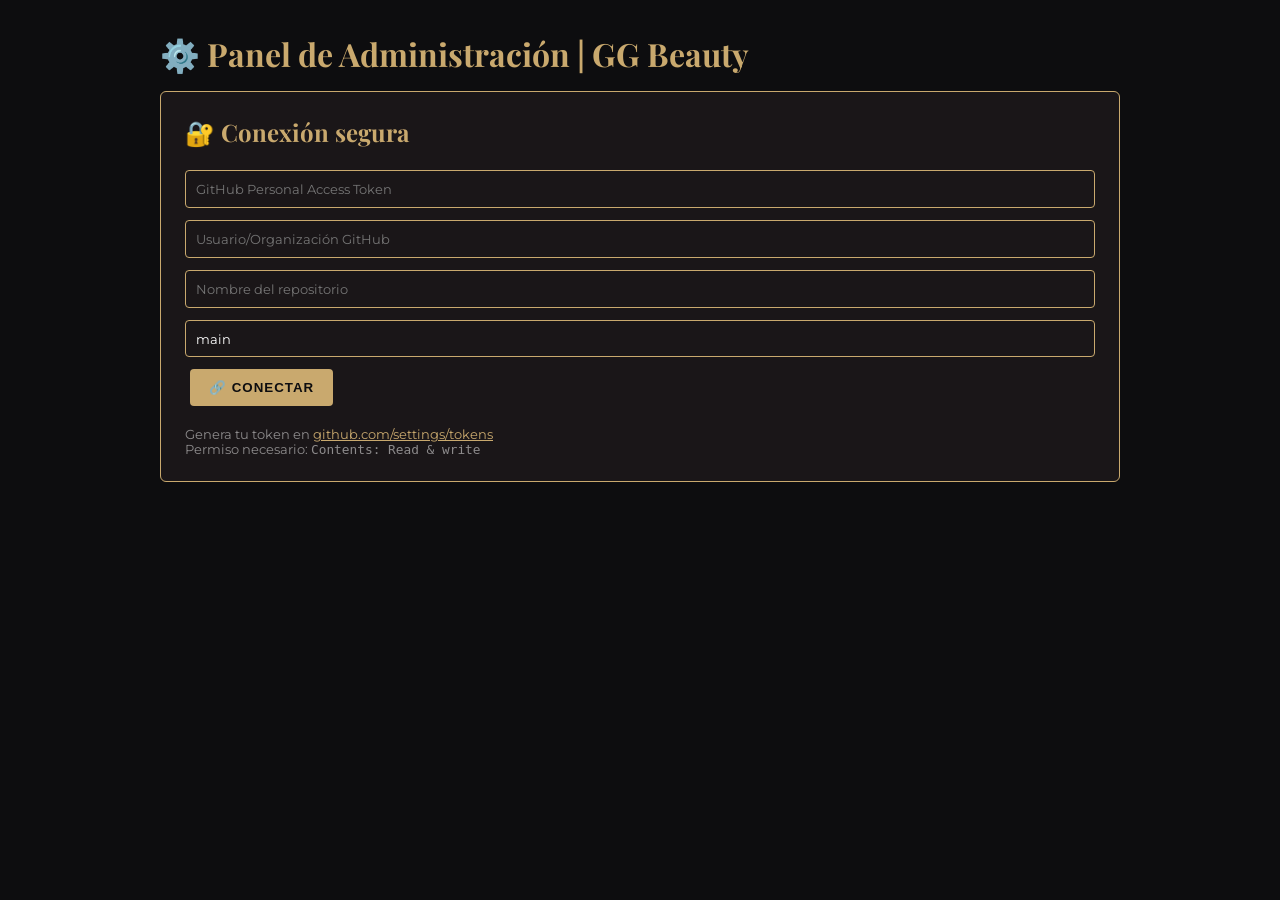
==== admin.html @ b25ae164 "Add files via upload" ====
<!DOCTYPE html>
<html lang="es">
<head>
  <meta charset="UTF-8">
  <meta name="viewport" content="width=device-width, initial-scale=1.0">
  <title>Admin | GG Beauty</title>
  <link href="https://fonts.googleapis.com/css2?family=Playfair+Display:wght@400;700&family=Montserrat:wght@400;500;600&display=swap" rel="stylesheet">
  <style>
    :root{--g:#c9a96e;--gl:#e8d5a3;--bg:#0d0d0f;--card:#1a1618;--txt:#fff;--mut:rgba(255,255,255,0.5)}
    *{box-sizing:border-box;margin:0;padding:0}body{font-family:'Montserrat',sans-serif;background:var(--bg);color:var(--txt);min-height:100vh;padding:2rem}
    .container{max-width:960px;margin:0 auto}h1,h2{font-family:'Playfair Display',serif;color:var(--g);margin-bottom:1rem}
    .card{background:var(--card);border:1px solid var(--g);padding:1.5rem;border-radius:6px;margin-bottom:1.5rem}
    input,textarea{background:transparent;border:1px solid var(--g);color:var(--txt);padding:.6rem;width:100%;margin:.4rem 0;font-family:inherit;border-radius:4px}
    textarea{min-height:60px;resize:vertical}button{background:var(--g);color:var(--bg);border:none;padding:.7rem 1.2rem;cursor:pointer;font-weight:600;text-transform:uppercase;letter-spacing:1px;margin:.3rem;border-radius:4px;transition:.2s}
    button:hover{background:var(--gl)}button.danger{background:#ef5350;color:#fff}button.ghost{background:transparent;border:1px solid var(--g);color:var(--g)}
    .row{display:grid;grid-template-columns:2fr .8fr .8fr 2fr .5fr;gap:.5rem;align-items:center;margin-bottom:.5rem;padding-bottom:.5rem;border-bottom:1px solid rgba(255,255,255,0.08)}
    .row.header{font-weight:600;color:var(--mut);font-size:.8rem;text-transform:uppercase}.hidden{display:none!important}
    @media(max-width:768px){.row{grid-template-columns:1fr;gap:.8rem}.row.header{display:none}}
  </style>
</head>
<body>
  <div class="container">
    <h1>⚙️ Panel de Administración | GG Beauty</h1>
    <div id="login-form" class="card">
      <h2>🔐 Conexión segura</h2>
      <input type="password" id="token" placeholder="GitHub Personal Access Token">
      <input type="text" id="owner" placeholder="Usuario/Organización GitHub">
      <input type="text" id="repo" placeholder="Nombre del repositorio">
      <input type="text" id="branch" value="main" placeholder="Rama (main)">
      <button onclick="connect()">🔗 Conectar</button>
      <p style="color:var(--mut);font-size:.8rem;margin-top:1rem">
        Genera tu token en <a href="https://github.com/settings/tokens" target="_blank" style="color:var(--g)">github.com/settings/tokens</a><br>
        Permiso necesario: <code>Contents: Read & write</code>
      </p>
    </div>
    <div id="dashboard" class="hidden">
      <div id="status"></div>
      <div style="display:flex;justify-content:space-between;align-items:center;margin-bottom:1rem">
        <h2>📋 Servicios</h2>
        <button onclick="addCategory()">+ Nueva Categoría</button>
      </div>
      <div id="categories"></div>
      <button onclick="publish()" style="width:100%;margin-top:1.5rem;padding:1rem;font-size:1rem">🚀 Guardar y Publicar</button>
    </div>
  </div>
  <script>
    let cfg={},file={};const $=id=>document.getElementById(id);
    async function connect(){cfg={token:$('token').value.trim(),owner:$('owner').value.trim(),repo:$('repo').value.trim(),branch:$('branch').value.trim()||'main'};if(!cfg.token||!cfg.owner||!cfg.repo)return alert('Completa todos los campos');localStorage.setItem('adm_cfg',JSON.stringify(cfg));await loadData()}
    async function loadData(){$('login-form').classList.add('hidden');$('dashboard').classList.remove('hidden');try{const res=await fetch(`https://api.github.com/repos/${cfg.owner}/${cfg.repo}/contents/data/servicios.json?ref=${cfg.branch}`);if(!res.ok)throw new Error('Archivo no encontrado o sin permisos');const json=await res.json();file.sha=json.sha;file.data=JSON.parse(atob(json.content));render();msg('✅ Datos cargados','success')}catch(e){msg('❌ '+e.message,'error')}}
    function render(){const c=$('categories');c.innerHTML='';file.data.categorias.forEach((cat,ci)=>{const d=document.createElement('div');d.className='card';d.innerHTML=`<div style="display:flex;justify-content:space-between;align-items:center;margin-bottom:1rem"><input type="text" value="${cat.titulo}" onchange="file.data.categorias[${ci}].titulo=this.value" style="width:70%;font-weight:600;font-size:1.1rem"><div><button class="ghost" onclick="addService(${ci})">+ Servicio</button><button class="danger" onclick="delCat(${ci})">🗑️</button></div></div><div class="row header"><span>Nombre</span><span>Precio</span><span>Duración</span><span>Descripción</span><span></span></div>${cat.servicios.map((s,si)=>`<div class="row"><input value="${s.nombre}" onchange="file.data.categorias[${ci}].servicios[${si}].nombre=this.value"><input value="${s.precio}" onchange="file.data.categorias[${ci}].servicios[${si}].precio=this.value"><input value="${s.duracion}" onchange="file.data.categorias[${ci}].servicios[${si}].duracion=this.value"><textarea onchange="file.data.categorias[${ci}].servicios[${si}].descripcion=this.value">${s.descripcion}</textarea><button class="danger" onclick="delServ(${ci},${si})">✕</button></div>`).join('')}`;c.appendChild(d)})}
    window.addCategory=()=>{file.data.categorias.push({titulo:'Nueva Categoría',servicios:[]});render()};window.addService=ci=>{file.data.categorias[ci].servicios.push({nombre:'Nuevo',precio:'0',duracion:'0 min',descripcion:''});render()};window.delCat=ci=>{if(confirm('¿Eliminar categoría?')){file.data.categorias.splice(ci,1);render()}};window.delServ=(ci,si)=>{file.data.categorias[ci].servicios.splice(si,1);render()};
    async function publish(){const btn=document.querySelector('button[onclick="publish()"]');btn.textContent='⏳ Publicando...';btn.disabled=true;try{const content=btoa(JSON.stringify(file.data,null,2));const res=await fetch(`https://api.github.com/repos/${cfg.owner}/${cfg.repo}/contents/data/servicios.json`,{method:'PUT',headers:{'Authorization':`token ${cfg.token}`,'Content-Type':'application/json'},body:JSON.stringify({message:'🤖 Actualización desde Panel Admin',content,sha:file.sha,branch:cfg.branch})});if(!res.ok)throw new Error('Error al guardar');const updated=await res.json();file.sha=updated.content.sha;msg('✅ ¡Publicado! Vercel está desplegando (~30s)','success')}catch(e){msg('❌ '+e.message,'error')}btn.textContent='🚀 Guardar y Publicar';btn.disabled=false}
    function msg(t,c){$('status').className=`status ${c}`;$('status').textContent=t;document.querySelectorAll('.status').forEach(s=>{s.style.padding='.8rem';s.style.borderRadius='4px';s.style.marginBottom='1rem';s.style.fontSize='.9rem'});if(c==='success'){document.getElementById('status').style.background='rgba(76,175,80,0.15)';document.getElementById('status').style.color='#81c784';document.getElementById('status').style.border='1px solid #4caf50'}else{document.getElementById('status').style.background='rgba(244,67,54,0.15)';document.getElementById('status').style.color='#ef9a9a';document.getElementById('status').style.border='1px solid #f44336'}}
    const saved=localStorage.getItem('adm_cfg');if(saved){cfg=JSON.parse(saved);$('token').value=cfg.token;$('owner').value=cfg.owner;$('repo').value=cfg.repo;$('branch').value=cfg.branch;connect()}
  </script>
</body>
</html>
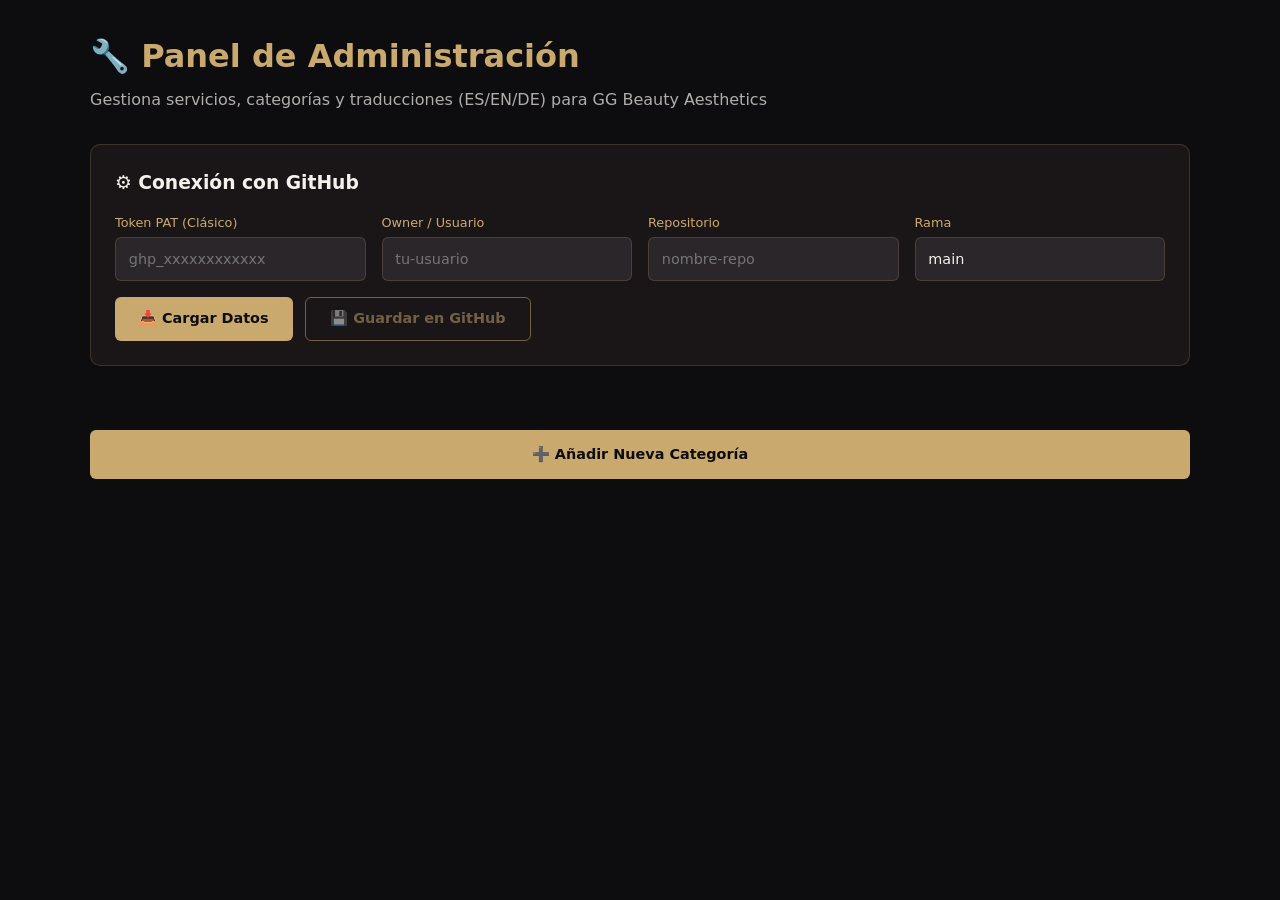
==== commit 24ac2aee: "Update admin.html" ====
--- a/admin.html
+++ b/admin.html
@@ -1,57 +1,297 @@
 <!DOCTYPE html>
 <html lang="es">
 <head>
-  <meta charset="UTF-8">
-  <meta name="viewport" content="width=device-width, initial-scale=1.0">
-  <title>Admin | GG Beauty</title>
-  <link href="https://fonts.googleapis.com/css2?family=Playfair+Display:wght@400;700&family=Montserrat:wght@400;500;600&display=swap" rel="stylesheet">
-  <style>
-    :root{--g:#c9a96e;--gl:#e8d5a3;--bg:#0d0d0f;--card:#1a1618;--txt:#fff;--mut:rgba(255,255,255,0.5)}
-    *{box-sizing:border-box;margin:0;padding:0}body{font-family:'Montserrat',sans-serif;background:var(--bg);color:var(--txt);min-height:100vh;padding:2rem}
-    .container{max-width:960px;margin:0 auto}h1,h2{font-family:'Playfair Display',serif;color:var(--g);margin-bottom:1rem}
-    .card{background:var(--card);border:1px solid var(--g);padding:1.5rem;border-radius:6px;margin-bottom:1.5rem}
-    input,textarea{background:transparent;border:1px solid var(--g);color:var(--txt);padding:.6rem;width:100%;margin:.4rem 0;font-family:inherit;border-radius:4px}
-    textarea{min-height:60px;resize:vertical}button{background:var(--g);color:var(--bg);border:none;padding:.7rem 1.2rem;cursor:pointer;font-weight:600;text-transform:uppercase;letter-spacing:1px;margin:.3rem;border-radius:4px;transition:.2s}
-    button:hover{background:var(--gl)}button.danger{background:#ef5350;color:#fff}button.ghost{background:transparent;border:1px solid var(--g);color:var(--g)}
-    .row{display:grid;grid-template-columns:2fr .8fr .8fr 2fr .5fr;gap:.5rem;align-items:center;margin-bottom:.5rem;padding-bottom:.5rem;border-bottom:1px solid rgba(255,255,255,0.08)}
-    .row.header{font-weight:600;color:var(--mut);font-size:.8rem;text-transform:uppercase}.hidden{display:none!important}
-    @media(max-width:768px){.row{grid-template-columns:1fr;gap:.8rem}.row.header{display:none}}
-  </style>
+    <meta charset="UTF-8">
+    <meta name="viewport" content="width=device-width, initial-scale=1.0">
+    <title>GG Beauty — Panel de Administración</title>
+    <style>
+        :root {
+            --gold: #c9a96e;
+            --gold-hover: #e8d5a3;
+            --dark: #0d0d0f;
+            --card: #1a1618;
+            --input-bg: #2a2629;
+            --text: #f5f1ed;
+            --border: rgba(201, 169, 110, 0.2);
+            --success: #2ecc71;
+            --error: #e74c3c;
+        }
+        * { margin: 0; padding: 0; box-sizing: border-box; font-family: 'Segoe UI', system-ui, sans-serif; }
+        body { background: var(--dark); color: var(--text); line-height: 1.5; padding: 2rem; }
+        .container { max-width: 1100px; margin: 0 auto; }
+        h1 { color: var(--gold); margin-bottom: 0.5rem; font-size: 2rem; }
+        .subtitle { opacity: 0.7; margin-bottom: 2rem; }
+        
+        .config-panel {
+            background: var(--card); padding: 1.5rem; border-radius: 10px;
+            margin-bottom: 2rem; border: 1px solid var(--border);
+        }
+        .input-grid {
+            display: grid; grid-template-columns: repeat(auto-fit, minmax(200px, 1fr));
+            gap: 1rem; margin-bottom: 1rem;
+        }
+        label { display: block; font-size: 0.8rem; color: var(--gold); margin-bottom: 0.3rem; }
+        input, textarea, select {
+            width: 100%; padding: 0.8rem; background: var(--input-bg);
+            border: 1px solid var(--border); color: var(--text);
+            border-radius: 6px; font-size: 0.9rem; transition: 0.2s;
+        }
+        input:focus, textarea:focus { outline: none; border-color: var(--gold); }
+        textarea { min-height: 70px; resize: vertical; }
+        
+        button {
+            padding: 0.8rem 1.5rem; background: var(--gold); color: var(--dark);
+            border: none; border-radius: 6px; cursor: pointer; font-weight: 600;
+            transition: 0.2s; font-size: 0.9rem;
+        }
+        button:hover { background: var(--gold-hover); }
+        button.secondary { background: transparent; border: 1px solid var(--gold); color: var(--gold); }
+        button.secondary:hover { background: rgba(201,169,110,0.1); }
+        button.danger { background: var(--error); color: white; }
+        button.danger:hover { opacity: 0.9; }
+        button:disabled { opacity: 0.5; cursor: not-allowed; }
+        
+        .status {
+            padding: 1rem; margin-top: 1rem; border-radius: 6px;
+            text-align: center; font-weight: 500; display: none;
+        }
+        .status.success { background: rgba(46,204,113,0.15); color: var(--success); border: 1px solid var(--success); display: block; }
+        .status.error { background: rgba(231,76,60,0.15); color: var(--error); border: 1px solid var(--error); display: block; }
+        
+        .category {
+            background: var(--card); padding: 1.5rem; border-radius: 10px;
+            margin-bottom: 1.5rem; border: 1px solid var(--border);
+        }
+        .cat-header { display: flex; justify-content: space-between; align-items: center; margin-bottom: 1rem; }
+        .lang-grid { display: grid; grid-template-columns: repeat(3, 1fr); gap: 0.8rem; margin-bottom: 0.8rem; }
+        .lang-label { font-size: 0.75rem; color: var(--gold); margin-bottom: 0.2rem; display: flex; align-items: center; gap: 4px; }
+        
+        .service {
+            background: rgba(255,255,255,0.03); padding: 1rem; margin: 1rem 0;
+            border-radius: 8px; border-left: 3px solid var(--gold); position: relative;
+        }
+        .svc-header { display: flex; justify-content: space-between; align-items: center; margin-bottom: 0.8rem; }
+        .svc-title { font-weight: 600; color: var(--gold); }
+        .actions { display: flex; gap: 0.5rem; }
+        
+        @media (max-width: 768px) {
+            .lang-grid { grid-template-columns: 1fr; }
+            body { padding: 1rem; }
+        }
+    </style>
 </head>
 <body>
-  <div class="container">
-    <h1>⚙️ Panel de Administración | GG Beauty</h1>
-    <div id="login-form" class="card">
-      <h2>🔐 Conexión segura</h2>
-      <input type="password" id="token" placeholder="GitHub Personal Access Token">
-      <input type="text" id="owner" placeholder="Usuario/Organización GitHub">
-      <input type="text" id="repo" placeholder="Nombre del repositorio">
-      <input type="text" id="branch" value="main" placeholder="Rama (main)">
-      <button onclick="connect()">🔗 Conectar</button>
-      <p style="color:var(--mut);font-size:.8rem;margin-top:1rem">
-        Genera tu token en <a href="https://github.com/settings/tokens" target="_blank" style="color:var(--g)">github.com/settings/tokens</a><br>
-        Permiso necesario: <code>Contents: Read & write</code>
-      </p>
+    <div class="container">
+        <h1>🔧 Panel de Administración</h1>
+        <p class="subtitle">Gestiona servicios, categorías y traducciones (ES/EN/DE) para GG Beauty Aesthetics</p>
+
+        <!-- Configuración GitHub -->
+        <div class="config-panel">
+            <h3 style="margin-bottom:1rem;">⚙️ Conexión con GitHub</h3>
+            <div class="input-grid">
+                <div><label>Token PAT (Clásico)</label><input type="password" id="ghToken" placeholder="ghp_xxxxxxxxxxxx"></div>
+                <div><label>Owner / Usuario</label><input type="text" id="ghOwner" placeholder="tu-usuario"></div>
+                <div><label>Repositorio</label><input type="text" id="ghRepo" placeholder="nombre-repo"></div>
+                <div><label>Rama</label><input type="text" id="ghBranch" value="main"></div>
+            </div>
+            <div style="display:flex; gap:0.8rem; flex-wrap:wrap;">
+                <button onclick="loadData()" id="btnLoad">📥 Cargar Datos</button>
+                <button class="secondary" onclick="saveData()" id="btnSave" disabled>💾 Guardar en GitHub</button>
+            </div>
+        </div>
+
+        <div id="status" class="status"></div>
+        <div id="categoriesContainer"></div>
+        
+        <button onclick="addCategory()" style="width:100%; margin-top:2rem; padding:1rem;">➕ Añadir Nueva Categoría</button>
     </div>
-    <div id="dashboard" class="hidden">
-      <div id="status"></div>
-      <div style="display:flex;justify-content:space-between;align-items:center;margin-bottom:1rem">
-        <h2>📋 Servicios</h2>
-        <button onclick="addCategory()">+ Nueva Categoría</button>
-      </div>
-      <div id="categories"></div>
-      <button onclick="publish()" style="width:100%;margin-top:1.5rem;padding:1rem;font-size:1rem">🚀 Guardar y Publicar</button>
-    </div>
-  </div>
-  <script>
-    let cfg={},file={};const $=id=>document.getElementById(id);
-    async function connect(){cfg={token:$('token').value.trim(),owner:$('owner').value.trim(),repo:$('repo').value.trim(),branch:$('branch').value.trim()||'main'};if(!cfg.token||!cfg.owner||!cfg.repo)return alert('Completa todos los campos');localStorage.setItem('adm_cfg',JSON.stringify(cfg));await loadData()}
-    async function loadData(){$('login-form').classList.add('hidden');$('dashboard').classList.remove('hidden');try{const res=await fetch(`https://api.github.com/repos/${cfg.owner}/${cfg.repo}/contents/data/servicios.json?ref=${cfg.branch}`);if(!res.ok)throw new Error('Archivo no encontrado o sin permisos');const json=await res.json();file.sha=json.sha;file.data=JSON.parse(atob(json.content));render();msg('✅ Datos cargados','success')}catch(e){msg('❌ '+e.message,'error')}}
-    function render(){const c=$('categories');c.innerHTML='';file.data.categorias.forEach((cat,ci)=>{const d=document.createElement('div');d.className='card';d.innerHTML=`<div style="display:flex;justify-content:space-between;align-items:center;margin-bottom:1rem"><input type="text" value="${cat.titulo}" onchange="file.data.categorias[${ci}].titulo=this.value" style="width:70%;font-weight:600;font-size:1.1rem"><div><button class="ghost" onclick="addService(${ci})">+ Servicio</button><button class="danger" onclick="delCat(${ci})">🗑️</button></div></div><div class="row header"><span>Nombre</span><span>Precio</span><span>Duración</span><span>Descripción</span><span></span></div>${cat.servicios.map((s,si)=>`<div class="row"><input value="${s.nombre}" onchange="file.data.categorias[${ci}].servicios[${si}].nombre=this.value"><input value="${s.precio}" onchange="file.data.categorias[${ci}].servicios[${si}].precio=this.value"><input value="${s.duracion}" onchange="file.data.categorias[${ci}].servicios[${si}].duracion=this.value"><textarea onchange="file.data.categorias[${ci}].servicios[${si}].descripcion=this.value">${s.descripcion}</textarea><button class="danger" onclick="delServ(${ci},${si})">✕</button></div>`).join('')}`;c.appendChild(d)})}
-    window.addCategory=()=>{file.data.categorias.push({titulo:'Nueva Categoría',servicios:[]});render()};window.addService=ci=>{file.data.categorias[ci].servicios.push({nombre:'Nuevo',precio:'0',duracion:'0 min',descripcion:''});render()};window.delCat=ci=>{if(confirm('¿Eliminar categoría?')){file.data.categorias.splice(ci,1);render()}};window.delServ=(ci,si)=>{file.data.categorias[ci].servicios.splice(si,1);render()};
-    async function publish(){const btn=document.querySelector('button[onclick="publish()"]');btn.textContent='⏳ Publicando...';btn.disabled=true;try{const content=btoa(JSON.stringify(file.data,null,2));const res=await fetch(`https://api.github.com/repos/${cfg.owner}/${cfg.repo}/contents/data/servicios.json`,{method:'PUT',headers:{'Authorization':`token ${cfg.token}`,'Content-Type':'application/json'},body:JSON.stringify({message:'🤖 Actualización desde Panel Admin',content,sha:file.sha,branch:cfg.branch})});if(!res.ok)throw new Error('Error al guardar');const updated=await res.json();file.sha=updated.content.sha;msg('✅ ¡Publicado! Vercel está desplegando (~30s)','success')}catch(e){msg('❌ '+e.message,'error')}btn.textContent='🚀 Guardar y Publicar';btn.disabled=false}
-    function msg(t,c){$('status').className=`status ${c}`;$('status').textContent=t;document.querySelectorAll('.status').forEach(s=>{s.style.padding='.8rem';s.style.borderRadius='4px';s.style.marginBottom='1rem';s.style.fontSize='.9rem'});if(c==='success'){document.getElementById('status').style.background='rgba(76,175,80,0.15)';document.getElementById('status').style.color='#81c784';document.getElementById('status').style.border='1px solid #4caf50'}else{document.getElementById('status').style.background='rgba(244,67,54,0.15)';document.getElementById('status').style.color='#ef9a9a';document.getElementById('status').style.border='1px solid #f44336'}}
-    const saved=localStorage.getItem('adm_cfg');if(saved){cfg=JSON.parse(saved);$('token').value=cfg.token;$('owner').value=cfg.owner;$('repo').value=cfg.repo;$('branch').value=cfg.branch;connect()}
-  </script>
+
+    <script>
+        let appData = { categorias: [] };
+        let currentSha = '';
+
+        function showMsg(msg, type = 'success') {
+            const el = document.getElementById('status');
+            el.textContent = msg;
+            el.className = `status ${type}`;
+            el.style.display = 'block';
+            setTimeout(() => el.style.display = 'none', 4000);
+        }
+
+        function getConfig() {
+            return {
+                token: document.getElementById('ghToken').value.trim(),
+                owner: document.getElementById('ghOwner').value.trim(),
+                repo: document.getElementById('ghRepo').value.trim(),
+                branch: document.getElementById('ghBranch').value.trim() || 'main'
+            };
+        }
+
+        async function loadData() {
+            const c = getConfig();
+            if (!c.token || !c.owner || !c.repo) return showMsg('❌ Completa Token, Owner y Repo', 'error');
+            
+            document.getElementById('btnLoad').disabled = true;
+            document.getElementById('btnLoad').textContent = '⏳ Cargando...';
+            showMsg('⏳ Conectando con GitHub...');
+
+            try {
+                const url = `https://api.github.com/repos/${c.owner}/${c.repo}/contents/data/servicios.json?ref=${c.branch}`;
+                const res = await fetch(url, { headers: { 'Authorization': `token ${c.token}` } });
+                if (!res.ok) throw new Error('Error 404: Verifica Owner, Repo o Token');
+                
+                const data = await res.json();
+                currentSha = data.sha;
+                // Decodificar UTF-8 correctamente
+                const decoded = JSON.parse(decodeURIComponent(escape(atob(data.content))));
+                appData = decoded;
+                
+                renderCategories();
+                document.getElementById('btnSave').disabled = false;
+                showMsg('✅ Datos cargados correctamente. Puedes editar ahora.');
+            } catch (e) {
+                showMsg('❌ ' + e.message, 'error');
+            } finally {
+                document.getElementById('btnLoad').disabled = false;
+                document.getElementById('btnLoad').textContent = '📥 Cargar Datos';
+            }
+        }
+
+        function renderCategories() {
+            const container = document.getElementById('categoriesContainer');
+            container.innerHTML = '';
+            
+            appData.categorias.forEach((cat, cIdx) => {
+                const catEl = document.createElement('div');
+                catEl.className = 'category';
+                catEl.innerHTML = `
+                    <div class="cat-header">
+                        <h3 style="color:var(--gold);">📂 Categoría #${cIdx + 1}</h3>
+                        <div class="actions">
+                            <button class="secondary" onclick="addService(${cIdx})" style="padding:0.4rem 0.8rem; font-size:0.8rem;">➕ Servicio</button>
+                            <button class="danger" onclick="deleteCategory(${cIdx})" style="padding:0.4rem 0.8rem; font-size:0.8rem;">🗑️</button>
+                        </div>
+                    </div>
+                    <div class="lang-grid">
+                        <div><div class="lang-label">🇪🇸 Título ES</div><input value="${cat.titulo.es || ''}" onchange="updateCatField(${cIdx}, 'titulo', 'es', this.value)"></div>
+                        <div><div class="lang-label">🇬 Título EN</div><input value="${cat.titulo.en || ''}" onchange="updateCatField(${cIdx}, 'titulo', 'en', this.value)"></div>
+                        <div><div class="lang-label">🇩🇪 Título DE</div><input value="${cat.titulo.de || ''}" onchange="updateCatField(${cIdx}, 'titulo', 'de', this.value)"></div>
+                    </div>
+                    <div id="svc-list-${cIdx}"></div>
+                `;
+                container.appendChild(catEl);
+                renderServices(cIdx);
+            });
+        }
+
+        function renderServices(cIdx) {
+            const container = document.getElementById(`svc-list-${cIdx}`);
+            container.innerHTML = '';
+            appData.categorias[cIdx].servicios.forEach((svc, sIdx) => {
+                const svcEl = document.createElement('div');
+                svcEl.className = 'service';
+                svcEl.innerHTML = `
+                    <div class="svc-header">
+                        <span class="svc-title">🔹 Servicio #${sIdx + 1}</span>
+                        <button class="danger" onclick="deleteService(${cIdx}, ${sIdx})" style="padding:0.3rem 0.6rem; font-size:0.7rem;">🗑️</button>
+                    </div>
+                    <div class="lang-grid">
+                        <div><div class="lang-label">🇪 Nombre ES</div><input value="${svc.nombre.es || ''}" onchange="updateSvcField(${cIdx}, ${sIdx}, 'nombre', 'es', this.value)"></div>
+                        <div><div class="lang-label">🇬🇧 Nombre EN</div><input value="${svc.nombre.en || ''}" onchange="updateSvcField(${cIdx}, ${sIdx}, 'nombre', 'en', this.value)"></div>
+                        <div><div class="lang-label">🇩🇪 Nombre DE</div><input value="${svc.nombre.de || ''}" onchange="updateSvcField(${cIdx}, ${sIdx}, 'nombre', 'de', this.value)"></div>
+                    </div>
+                    <div class="lang-grid" style="margin-bottom:0.8rem;">
+                        <div><div class="lang-label">🇪🇸 Descripción ES</div><textarea onchange="updateSvcField(${cIdx}, ${sIdx}, 'descripcion', 'es', this.value)">${svc.descripcion.es || ''}</textarea></div>
+                        <div><div class="lang-label">🇬🇧 Descripción EN</div><textarea onchange="updateSvcField(${cIdx}, ${sIdx}, 'descripcion', 'en', this.value)">${svc.descripcion.en || ''}</textarea></div>
+                        <div><div class="lang-label">🇩🇪 Descripción DE</div><textarea onchange="updateSvcField(${cIdx}, ${sIdx}, 'descripcion', 'de', this.value)">${svc.descripcion.de || ''}</textarea></div>
+                    </div>
+                    <div class="input-grid">
+                        <div><label>Precio (€)</label><input type="text" value="${svc.precio || ''}" placeholder="Ej: 45" onchange="updateSvcField(${cIdx}, ${sIdx}, 'precio', null, this.value)"></div>
+                        <div><label>Duración</label><input type="text" value="${svc.duracion || ''}" placeholder="Ej: 45 min" onchange="updateSvcField(${cIdx}, ${sIdx}, 'duracion', null, this.value)"></div>
+                    </div>
+                `;
+                container.appendChild(svcEl);
+            });
+        }
+
+        // Update Handlers
+        function updateCatField(cIdx, field, lang, val) {
+            appData.categorias[cIdx][field][lang] = val;
+        }
+        function updateSvcField(cIdx, sIdx, field, lang, val) {
+            if (lang) {
+                if (!appData.categorias[cIdx].servicios[sIdx][field]) appData.categorias[cIdx].servicios[sIdx][field] = {};
+                appData.categorias[cIdx].servicios[sIdx][field][lang] = val;
+            } else {
+                appData.categorias[cIdx].servicios[sIdx][field] = val;
+            }
+        }
+
+        // CRUD Operations
+        function addCategory() {
+            appData.categorias.push({ titulo: { es: 'Nueva Categoría', en: 'New Category', de: 'Neue Kategorie' }, servicios: [] });
+            renderCategories();
+            window.scrollTo({ top: document.body.scrollHeight, behavior: 'smooth' });
+        }
+        function addService(cIdx) {
+            appData.categorias[cIdx].servicios.push({
+                nombre: { es: '', en: '', de: '' },
+                descripcion: { es: '', en: '', de: '' },
+                precio: '', duracion: ''
+            });
+            renderServices(cIdx);
+        }
+        function deleteCategory(cIdx) {
+            if (confirm('¿Eliminar esta categoría y todos sus servicios?')) {
+                appData.categorias.splice(cIdx, 1);
+                renderCategories();
+            }
+        }
+        function deleteService(cIdx, sIdx) {
+            appData.categorias[cIdx].servicios.splice(sIdx, 1);
+            renderServices(cIdx);
+        }
+
+        // Save to GitHub
+        async function saveData() {
+            const c = getConfig();
+            if (!c.token || !c.owner || !c.repo) return showMsg('❌ Configura GitHub primero', 'error');
+            
+            document.getElementById('btnSave').disabled = true;
+            document.getElementById('btnSave').textContent = '⏳ Guardando...';
+            showMsg('⏳ Enviando cambios a GitHub...');
+
+            try {
+                const content = btoa(unescape(encodeURIComponent(JSON.stringify(appData, null, 2))));
+                const res = await fetch(`https://api.github.com/repos/${c.owner}/${c.repo}/contents/data/servicios.json`, {
+                    method: 'PUT',
+                    headers: {
+                        'Authorization': `token ${c.token}`,
+                        'Content-Type': 'application/json'
+                    },
+                    body: JSON.stringify({
+                        message: '🤖 Actualización desde Panel Admin - ' + new Date().toLocaleString(),
+                        content: content,
+                        sha: currentSha,
+                        branch: c.branch
+                    })
+                });
+                
+                if (!res.ok) {
+                    const err = await res.json();
+                    throw new Error(err.message || 'Error al guardar');
+                }
+                
+                const resp = await res.json();
+                currentSha = resp.content.sha;
+                showMsg('✅ ¡Guardado con éxito! Vercel redeployará automáticamente en ~30s.');
+            } catch (e) {
+                showMsg('❌ ' + e.message, 'error');
+            } finally {
+                document.getElementById('btnSave').disabled = false;
+                document.getElementById('btnSave').textContent = '💾 Guardar en GitHub';
+            }
+        }
+    </script>
 </body>
-</html>+</html>
